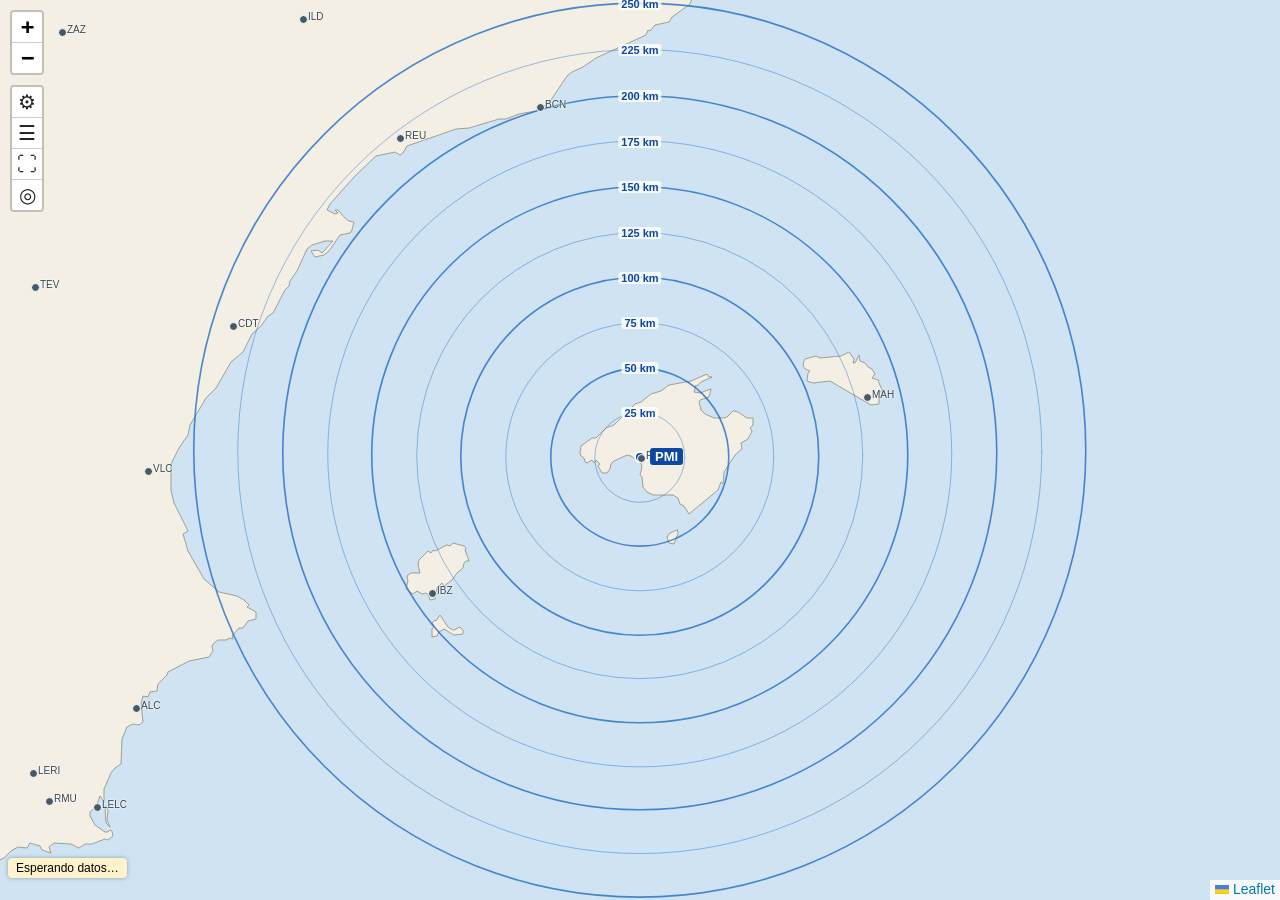
==== app/src/main/assets/map/index.html @ 1ceec9b4 "Mapa sin conexión con ajustes, lista por cercanía, estelas y filtros aire/tierra - Mapa web propio (" ====
<!doctype html>
<html lang="es">
<head>
  <meta charset="utf-8">
  <meta name="viewport" content="width=device-width, initial-scale=1, maximum-scale=1, user-scalable=no">
  <title>Radar ADS-B</title>
  <link rel="stylesheet" href="leaflet.css">
  <link rel="stylesheet" href="app.css">
</head>
<body>
  <div id="map"></div>
  <script src="leaflet.js"></script>
  <script src="basemap.js"></script>
  <script src="app.js"></script>
</body>
</html>
---- app/src/main/assets/map/leaflet.css ----
/* required styles */

.leaflet-pane,
.leaflet-tile,
.leaflet-marker-icon,
.leaflet-marker-shadow,
.leaflet-tile-container,
.leaflet-pane > svg,
.leaflet-pane > canvas,
.leaflet-zoom-box,
.leaflet-image-layer,
.leaflet-layer {
	position: absolute;
	left: 0;
	top: 0;
	}
.leaflet-container {
	overflow: hidden;
	}
.leaflet-tile,
.leaflet-marker-icon,
.leaflet-marker-shadow {
	-webkit-user-select: none;
	   -moz-user-select: none;
	        user-select: none;
	  -webkit-user-drag: none;
	}
/* Prevents IE11 from highlighting tiles in blue */
.leaflet-tile::selection {
	background: transparent;
}
/* Safari renders non-retina tile on retina better with this, but Chrome is worse */
.leaflet-safari .leaflet-tile {
	image-rendering: -webkit-optimize-contrast;
	}
/* hack that prevents hw layers "stretching" when loading new tiles */
.leaflet-safari .leaflet-tile-container {
	width: 1600px;
	height: 1600px;
	-webkit-transform-origin: 0 0;
	}
.leaflet-marker-icon,
.leaflet-marker-shadow {
	display: block;
	}
/* .leaflet-container svg: reset svg max-width decleration shipped in Joomla! (joomla.org) 3.x */
/* .leaflet-container img: map is broken in FF if you have max-width: 100% on tiles */
.leaflet-container .leaflet-overlay-pane svg {
	max-width: none !important;
	max-height: none !important;
	}
.leaflet-container .leaflet-marker-pane img,
.leaflet-container .leaflet-shadow-pane img,
.leaflet-container .leaflet-tile-pane img,
.leaflet-container img.leaflet-image-layer,
.leaflet-container .leaflet-tile {
	max-width: none !important;
	max-height: none !important;
	width: auto;
	padding: 0;
	}

.leaflet-container img.leaflet-tile {
	/* See: https://bugs.chromium.org/p/chromium/issues/detail?id=600120 */
	mix-blend-mode: plus-lighter;
}

.leaflet-container.leaflet-touch-zoom {
	-ms-touch-action: pan-x pan-y;
	touch-action: pan-x pan-y;
	}
.leaflet-container.leaflet-touch-drag {
	-ms-touch-action: pinch-zoom;
	/* Fallback for FF which doesn't support pinch-zoom */
	touch-action: none;
	touch-action: pinch-zoom;
}
.leaflet-container.leaflet-touch-drag.leaflet-touch-zoom {
	-ms-touch-action: none;
	touch-action: none;
}
.leaflet-container {
	-webkit-tap-highlight-color: transparent;
}
.leaflet-container a {
	-webkit-tap-highlight-color: rgba(51, 181, 229, 0.4);
}
.leaflet-tile {
	filter: inherit;
	visibility: hidden;
	}
.leaflet-tile-loaded {
	visibility: inherit;
	}
.leaflet-zoom-box {
	width: 0;
	height: 0;
	-moz-box-sizing: border-box;
	     box-sizing: border-box;
	z-index: 800;
	}
/* workaround for https://bugzilla.mozilla.org/show_bug.cgi?id=888319 */
.leaflet-overlay-pane svg {
	-moz-user-select: none;
	}

.leaflet-pane         { z-index: 400; }

.leaflet-tile-pane    { z-index: 200; }
.leaflet-overlay-pane { z-index: 400; }
.leaflet-shadow-pane  { z-index: 500; }
.leaflet-marker-pane  { z-index: 600; }
.leaflet-tooltip-pane   { z-index: 650; }
.leaflet-popup-pane   { z-index: 700; }

.leaflet-map-pane canvas { z-index: 100; }
.leaflet-map-pane svg    { z-index: 200; }

.leaflet-vml-shape {
	width: 1px;
	height: 1px;
	}
.lvml {
	behavior: url(#default#VML);
	display: inline-block;
	position: absolute;
	}


/* control positioning */

.leaflet-control {
	position: relative;
	z-index: 800;
	pointer-events: visiblePainted; /* IE 9-10 doesn't have auto */
	pointer-events: auto;
	}
.leaflet-top,
.leaflet-bottom {
	position: absolute;
	z-index: 1000;
	pointer-events: none;
	}
.leaflet-top {
	top: 0;
	}
.leaflet-right {
	right: 0;
	}
.leaflet-bottom {
	bottom: 0;
	}
.leaflet-left {
	left: 0;
	}
.leaflet-control {
	float: left;
	clear: both;
	}
.leaflet-right .leaflet-control {
	float: right;
	}
.leaflet-top .leaflet-control {
	margin-top: 10px;
	}
.leaflet-bottom .leaflet-control {
	margin-bottom: 10px;
	}
.leaflet-left .leaflet-control {
	margin-left: 10px;
	}
.leaflet-right .leaflet-control {
	margin-right: 10px;
	}


/* zoom and fade animations */

.leaflet-fade-anim .leaflet-popup {
	opacity: 0;
	-webkit-transition: opacity 0.2s linear;
	   -moz-transition: opacity 0.2s linear;
	        transition: opacity 0.2s linear;
	}
.leaflet-fade-anim .leaflet-map-pane .leaflet-popup {
	opacity: 1;
	}
.leaflet-zoom-animated {
	-webkit-transform-origin: 0 0;
	    -ms-transform-origin: 0 0;
	        transform-origin: 0 0;
	}
svg.leaflet-zoom-animated {
	will-change: transform;
}

.leaflet-zoom-anim .leaflet-zoom-animated {
	-webkit-transition: -webkit-transform 0.25s cubic-bezier(0,0,0.25,1);
	   -moz-transition:    -moz-transform 0.25s cubic-bezier(0,0,0.25,1);
	        transition:         transform 0.25s cubic-bezier(0,0,0.25,1);
	}
.leaflet-zoom-anim .leaflet-tile,
.leaflet-pan-anim .leaflet-tile {
	-webkit-transition: none;
	   -moz-transition: none;
	        transition: none;
	}

.leaflet-zoom-anim .leaflet-zoom-hide {
	visibility: hidden;
	}


/* cursors */

.leaflet-interactive {
	cursor: pointer;
	}
.leaflet-grab {
	cursor: -webkit-grab;
	cursor:    -moz-grab;
	cursor:         grab;
	}
.leaflet-crosshair,
.leaflet-crosshair .leaflet-interactive {
	cursor: crosshair;
	}
.leaflet-popup-pane,
.leaflet-control {
	cursor: auto;
	}
.leaflet-dragging .leaflet-grab,
.leaflet-dragging .leaflet-grab .leaflet-interactive,
.leaflet-dragging .leaflet-marker-draggable {
	cursor: move;
	cursor: -webkit-grabbing;
	cursor:    -moz-grabbing;
	cursor:         grabbing;
	}

/* marker & overlays interactivity */
.leaflet-marker-icon,
.leaflet-marker-shadow,
.leaflet-image-layer,
.leaflet-pane > svg path,
.leaflet-tile-container {
	pointer-events: none;
	}

.leaflet-marker-icon.leaflet-interactive,
.leaflet-image-layer.leaflet-interactive,
.leaflet-pane > svg path.leaflet-interactive,
svg.leaflet-image-layer.leaflet-interactive path {
	pointer-events: visiblePainted; /* IE 9-10 doesn't have auto */
	pointer-events: auto;
	}

/* visual tweaks */

.leaflet-container {
	background: #ddd;
	outline-offset: 1px;
	}
.leaflet-container a {
	color: #0078A8;
	}
.leaflet-zoom-box {
	border: 2px dotted #38f;
	background: rgba(255,255,255,0.5);
	}


/* general typography */
.leaflet-container {
	font-family: "Helvetica Neue", Arial, Helvetica, sans-serif;
	font-size: 12px;
	font-size: 0.75rem;
	line-height: 1.5;
	}


/* general toolbar styles */

.leaflet-bar {
	box-shadow: 0 1px 5px rgba(0,0,0,0.65);
	border-radius: 4px;
	}
.leaflet-bar a {
	background-color: #fff;
	border-bottom: 1px solid #ccc;
	width: 26px;
	height: 26px;
	line-height: 26px;
	display: block;
	text-align: center;
	text-decoration: none;
	color: black;
	}
.leaflet-bar a,
.leaflet-control-layers-toggle {
	background-position: 50% 50%;
	background-repeat: no-repeat;
	display: block;
	}
.leaflet-bar a:hover,
.leaflet-bar a:focus {
	background-color: #f4f4f4;
	}
.leaflet-bar a:first-child {
	border-top-left-radius: 4px;
	border-top-right-radius: 4px;
	}
.leaflet-bar a:last-child {
	border-bottom-left-radius: 4px;
	border-bottom-right-radius: 4px;
	border-bottom: none;
	}
.leaflet-bar a.leaflet-disabled {
	cursor: default;
	background-color: #f4f4f4;
	color: #bbb;
	}

.leaflet-touch .leaflet-bar a {
	width: 30px;
	height: 30px;
	line-height: 30px;
	}
.leaflet-touch .leaflet-bar a:first-child {
	border-top-left-radius: 2px;
	border-top-right-radius: 2px;
	}
.leaflet-touch .leaflet-bar a:last-child {
	border-bottom-left-radius: 2px;
	border-bottom-right-radius: 2px;
	}

/* zoom control */

.leaflet-control-zoom-in,
.leaflet-control-zoom-out {
	font: bold 18px 'Lucida Console', Monaco, monospace;
	text-indent: 1px;
	}

.leaflet-touch .leaflet-control-zoom-in, .leaflet-touch .leaflet-control-zoom-out  {
	font-size: 22px;
	}


/* layers control */

.leaflet-control-layers {
	box-shadow: 0 1px 5px rgba(0,0,0,0.4);
	background: #fff;
	border-radius: 5px;
	}
.leaflet-control-layers-toggle {
	background-image: url(images/layers.png);
	width: 36px;
	height: 36px;
	}
.leaflet-retina .leaflet-control-layers-toggle {
	background-image: url(images/layers-2x.png);
	background-size: 26px 26px;
	}
.leaflet-touch .leaflet-control-layers-toggle {
	width: 44px;
	height: 44px;
	}
.leaflet-control-layers .leaflet-control-layers-list,
.leaflet-control-layers-expanded .leaflet-control-layers-toggle {
	display: none;
	}
.leaflet-control-layers-expanded .leaflet-control-layers-list {
	display: block;
	position: relative;
	}
.leaflet-control-layers-expanded {
	padding: 6px 10px 6px 6px;
	color: #333;
	background: #fff;
	}
.leaflet-control-layers-scrollbar {
	overflow-y: scroll;
	overflow-x: hidden;
	padding-right: 5px;
	}
.leaflet-control-layers-selector {
	margin-top: 2px;
	position: relative;
	top: 1px;
	}
.leaflet-control-layers label {
	display: block;
	font-size: 13px;
	font-size: 1.08333em;
	}
.leaflet-control-layers-separator {
	height: 0;
	border-top: 1px solid #ddd;
	margin: 5px -10px 5px -6px;
	}

/* Default icon URLs */
.leaflet-default-icon-path { /* used only in path-guessing heuristic, see L.Icon.Default */
	background-image: url(images/marker-icon.png);
	}


/* attribution and scale controls */

.leaflet-container .leaflet-control-attribution {
	background: #fff;
	background: rgba(255, 255, 255, 0.8);
	margin: 0;
	}
.leaflet-control-attribution,
.leaflet-control-scale-line {
	padding: 0 5px;
	color: #333;
	line-height: 1.4;
	}
.leaflet-control-attribution a {
	text-decoration: none;
	}
.leaflet-control-attribution a:hover,
.leaflet-control-attribution a:focus {
	text-decoration: underline;
	}
.leaflet-attribution-flag {
	display: inline !important;
	vertical-align: baseline !important;
	width: 1em;
	height: 0.6669em;
	}
.leaflet-left .leaflet-control-scale {
	margin-left: 5px;
	}
.leaflet-bottom .leaflet-control-scale {
	margin-bottom: 5px;
	}
.leaflet-control-scale-line {
	border: 2px solid #777;
	border-top: none;
	line-height: 1.1;
	padding: 2px 5px 1px;
	white-space: nowrap;
	-moz-box-sizing: border-box;
	     box-sizing: border-box;
	background: rgba(255, 255, 255, 0.8);
	text-shadow: 1px 1px #fff;
	}
.leaflet-control-scale-line:not(:first-child) {
	border-top: 2px solid #777;
	border-bottom: none;
	margin-top: -2px;
	}
.leaflet-control-scale-line:not(:first-child):not(:last-child) {
	border-bottom: 2px solid #777;
	}

.leaflet-touch .leaflet-control-attribution,
.leaflet-touch .leaflet-control-layers,
.leaflet-touch .leaflet-bar {
	box-shadow: none;
	}
.leaflet-touch .leaflet-control-layers,
.leaflet-touch .leaflet-bar {
	border: 2px solid rgba(0,0,0,0.2);
	background-clip: padding-box;
	}


/* popup */

.leaflet-popup {
	position: absolute;
	text-align: center;
	margin-bottom: 20px;
	}
.leaflet-popup-content-wrapper {
	padding: 1px;
	text-align: left;
	border-radius: 12px;
	}
.leaflet-popup-content {
	margin: 13px 24px 13px 20px;
	line-height: 1.3;
	font-size: 13px;
	font-size: 1.08333em;
	min-height: 1px;
	}
.leaflet-popup-content p {
	margin: 17px 0;
	margin: 1.3em 0;
	}
.leaflet-popup-tip-container {
	width: 40px;
	height: 20px;
	position: absolute;
	left: 50%;
	margin-top: -1px;
	margin-left: -20px;
	overflow: hidden;
	pointer-events: none;
	}
.leaflet-popup-tip {
	width: 17px;
	height: 17px;
	padding: 1px;

	margin: -10px auto 0;
	pointer-events: auto;

	-webkit-transform: rotate(45deg);
	   -moz-transform: rotate(45deg);
	    -ms-transform: rotate(45deg);
	        transform: rotate(45deg);
	}
.leaflet-popup-content-wrapper,
.leaflet-popup-tip {
	background: white;
	color: #333;
	box-shadow: 0 3px 14px rgba(0,0,0,0.4);
	}
.leaflet-container a.leaflet-popup-close-button {
	position: absolute;
	top: 0;
	right: 0;
	border: none;
	text-align: center;
	width: 24px;
	height: 24px;
	font: 16px/24px Tahoma, Verdana, sans-serif;
	color: #757575;
	text-decoration: none;
	background: transparent;
	}
.leaflet-container a.leaflet-popup-close-button:hover,
.leaflet-container a.leaflet-popup-close-button:focus {
	color: #585858;
	}
.leaflet-popup-scrolled {
	overflow: auto;
	}

.leaflet-oldie .leaflet-popup-content-wrapper {
	-ms-zoom: 1;
	}
.leaflet-oldie .leaflet-popup-tip {
	width: 24px;
	margin: 0 auto;

	-ms-filter: "progid:DXImageTransform.Microsoft.Matrix(M11=0.70710678, M12=0.70710678, M21=-0.70710678, M22=0.70710678)";
	filter: progid:DXImageTransform.Microsoft.Matrix(M11=0.70710678, M12=0.70710678, M21=-0.70710678, M22=0.70710678);
	}

.leaflet-oldie .leaflet-control-zoom,
.leaflet-oldie .leaflet-control-layers,
.leaflet-oldie .leaflet-popup-content-wrapper,
.leaflet-oldie .leaflet-popup-tip {
	border: 1px solid #999;
	}


/* div icon */

.leaflet-div-icon {
	background: #fff;
	border: 1px solid #666;
	}


/* Tooltip */
/* Base styles for the element that has a tooltip */
.leaflet-tooltip {
	position: absolute;
	padding: 6px;
	background-color: #fff;
	border: 1px solid #fff;
	border-radius: 3px;
	color: #222;
	white-space: nowrap;
	-webkit-user-select: none;
	-moz-user-select: none;
	-ms-user-select: none;
	user-select: none;
	pointer-events: none;
	box-shadow: 0 1px 3px rgba(0,0,0,0.4);
	}
.leaflet-tooltip.leaflet-interactive {
	cursor: pointer;
	pointer-events: auto;
	}
.leaflet-tooltip-top:before,
.leaflet-tooltip-bottom:before,
.leaflet-tooltip-left:before,
.leaflet-tooltip-right:before {
	position: absolute;
	pointer-events: none;
	border: 6px solid transparent;
	background: transparent;
	content: "";
	}

/* Directions */

.leaflet-tooltip-bottom {
	margin-top: 6px;
}
.leaflet-tooltip-top {
	margin-top: -6px;
}
.leaflet-tooltip-bottom:before,
.leaflet-tooltip-top:before {
	left: 50%;
	margin-left: -6px;
	}
.leaflet-tooltip-top:before {
	bottom: 0;
	margin-bottom: -12px;
	border-top-color: #fff;
	}
.leaflet-tooltip-bottom:before {
	top: 0;
	margin-top: -12px;
	margin-left: -6px;
	border-bottom-color: #fff;
	}
.leaflet-tooltip-left {
	margin-left: -6px;
}
.leaflet-tooltip-right {
	margin-left: 6px;
}
.leaflet-tooltip-left:before,
.leaflet-tooltip-right:before {
	top: 50%;
	margin-top: -6px;
	}
.leaflet-tooltip-left:before {
	right: 0;
	margin-right: -12px;
	border-left-color: #fff;
	}
.leaflet-tooltip-right:before {
	left: 0;
	margin-left: -12px;
	border-right-color: #fff;
	}

/* Printing */

@media print {
	/* Prevent printers from removing background-images of controls. */
	.leaflet-control {
		-webkit-print-color-adjust: exact;
		print-color-adjust: exact;
		}
	}
---- app/src/main/assets/map/app.css ----
html, body { height: 100%; margin: 0; font-family: sans-serif; -webkit-tap-highlight-color: transparent; }
#map { position: absolute; inset: 0; background: #cfe3f2; }
.leaflet-container { font: 14px sans-serif; }

/* barra de botones (arriba a la izquierda, bajo el zoom) */
.rb { display: flex; flex-direction: column; }
.rb a { width: 36px; height: 36px; line-height: 36px; text-align: center; font-size: 20px; text-decoration: none; color: #222; cursor: pointer; }
.rb a.on { background: #1565c0; color: #fff; }

/* aviones */
.plane { background: none; border: none; }
.plane .ac { width: 28px; height: 28px; }
.plane.gnd .ac { width: 18px; height: 18px; margin: 5px; }
.plane svg { width: 100%; height: 100%; display: block; filter: drop-shadow(0 0 2px #fff); }
.plane.sel .ac { filter: drop-shadow(0 0 5px #000) drop-shadow(0 0 3px #ffeb3b); }
.plane .lbl { position: absolute; left: 26px; top: -2px; font: 12px/1.15 sans-serif; background: rgba(255,255,255,.88);
  padding: 1px 4px; border-radius: 3px; white-space: nowrap; box-shadow: 0 0 2px rgba(0,0,0,.35); pointer-events: none; }
.plane.gnd .lbl { left: 20px; }

/* anillos y aeropuertos */
.ring { background: none; border: none; }
.ring span { position: absolute; transform: translate(-50%, -50%); font: bold 11px sans-serif; color: #0d47a1;
  background: rgba(255,255,255,.8); padding: 0 3px; border-radius: 3px; white-space: nowrap; }
.refap { background: none; border: none; }
.refap span { position: absolute; left: 10px; top: -9px; font: bold 13px sans-serif; background: #0d47a1; color: #fff; padding: 1px 5px; border-radius: 3px; white-space: nowrap; }
.ap { background: none; border: none; }
.ap i { position: absolute; width: 7px; height: 7px; margin: -3px 0 0 -3px; border-radius: 50%; background: #455a64; border: 1px solid #fff; }
.ap span { position: absolute; left: 6px; top: -7px; font: 10px sans-serif; color: #37474f; white-space: nowrap; text-shadow: 0 0 2px #fff, 0 0 2px #fff; }
.zlt7 .ap.tM, .zlt7 .ap.tS, .zlt8 .ap.tS { display: none; }
.noap .ap { display: none; }

/* barra de estado */
#chip { position: absolute; left: 8px; bottom: 22px; z-index: 800; background: rgba(255,255,255,.92); border-radius: 4px; padding: 3px 8px; font-size: 12px; box-shadow: 0 0 4px rgba(0,0,0,.3); max-width: 70%; }
#chip.warn { background: #fff3cd; }

/* panel lateral */
#side { position: absolute; top: 0; right: 0; bottom: 0; width: 300px; max-width: 85%; background: #fff; z-index: 900; box-shadow: -2px 0 6px rgba(0,0,0,.3); display: none; flex-direction: column; }
#side.open { display: flex; }
#side .hd { padding: 8px 10px; background: #0d47a1; color: #fff; display: flex; align-items: center; gap: 8px; }
#side .hd b { flex: 1; font-size: 14px; }
#side .hd button, .xbtn { background: none; border: 0; color: inherit; font-size: 20px; cursor: pointer; padding: 0 4px; }
#list { flex: 1; overflow-y: auto; }
.row { padding: 7px 10px; border-bottom: 1px solid #e0e0e0; cursor: pointer; }
.row.sel { background: #fff8e1; }
.row .l1 { display: flex; justify-content: space-between; font-weight: bold; font-size: 15px; }
.row .l2 { font-size: 12px; color: #555; margin-top: 1px; }
.row .tag { display: inline-block; font-size: 10px; padding: 0 5px; border-radius: 8px; background: #546e7a; color: #fff; margin-left: 4px; }
.row .tag.nopos { background: #9e9e9e; }
#detail { border-bottom: 2px solid #0d47a1; background: #fffde7; padding: 6px 10px; font-size: 13px; display: none; }
#detail table { width: 100%; border-collapse: collapse; }
#detail td { padding: 1px 0; } #detail td:first-child { color: #666; width: 45%; }
#detail .t { display: flex; justify-content: space-between; align-items: center; font-weight: bold; font-size: 15px; margin-bottom: 3px; }
.empty { padding: 14px; color: #666; font-size: 13px; }

/* ajustes */
#settings { position: absolute; inset: 0; z-index: 1000; background: rgba(0,0,0,.45); display: none; align-items: center; justify-content: center; }
#settings.open { display: flex; }
#settings .box { background: #fff; width: 480px; max-width: 94%; max-height: 92%; border-radius: 8px; display: flex; flex-direction: column; overflow: hidden; }
#settings .hd { padding: 10px 14px; background: #0d47a1; color: #fff; display: flex; align-items: center; }
#settings .hd b { flex: 1; font-size: 16px; }
#settings .body { overflow-y: auto; padding: 4px 14px 14px; }
#settings h3 { margin: 14px 0 4px; font-size: 14px; color: #0d47a1; border-bottom: 1px solid #cfd8dc; padding-bottom: 2px; }
#settings .f { display: flex; align-items: center; justify-content: space-between; gap: 8px; margin: 6px 0; font-size: 14px; }
#settings .f.c { justify-content: flex-start; }
#settings select, #settings input[type=number], #settings input[type=text] { font-size: 14px; padding: 4px; max-width: 55%; }
#settings input[type=number] { width: 80px; }
#settings .chk { display: flex; flex-wrap: wrap; gap: 4px 14px; font-size: 14px; }
#settings button.b { font-size: 14px; padding: 6px 10px; margin: 4px 6px 0 0; }
#settings .note { font-size: 12px; color: #666; margin: 2px 0; }
.toast { position: absolute; left: 50%; bottom: 60px; transform: translateX(-50%); background: #323232; color: #fff; padding: 6px 12px; border-radius: 4px; z-index: 1200; font-size: 13px; }
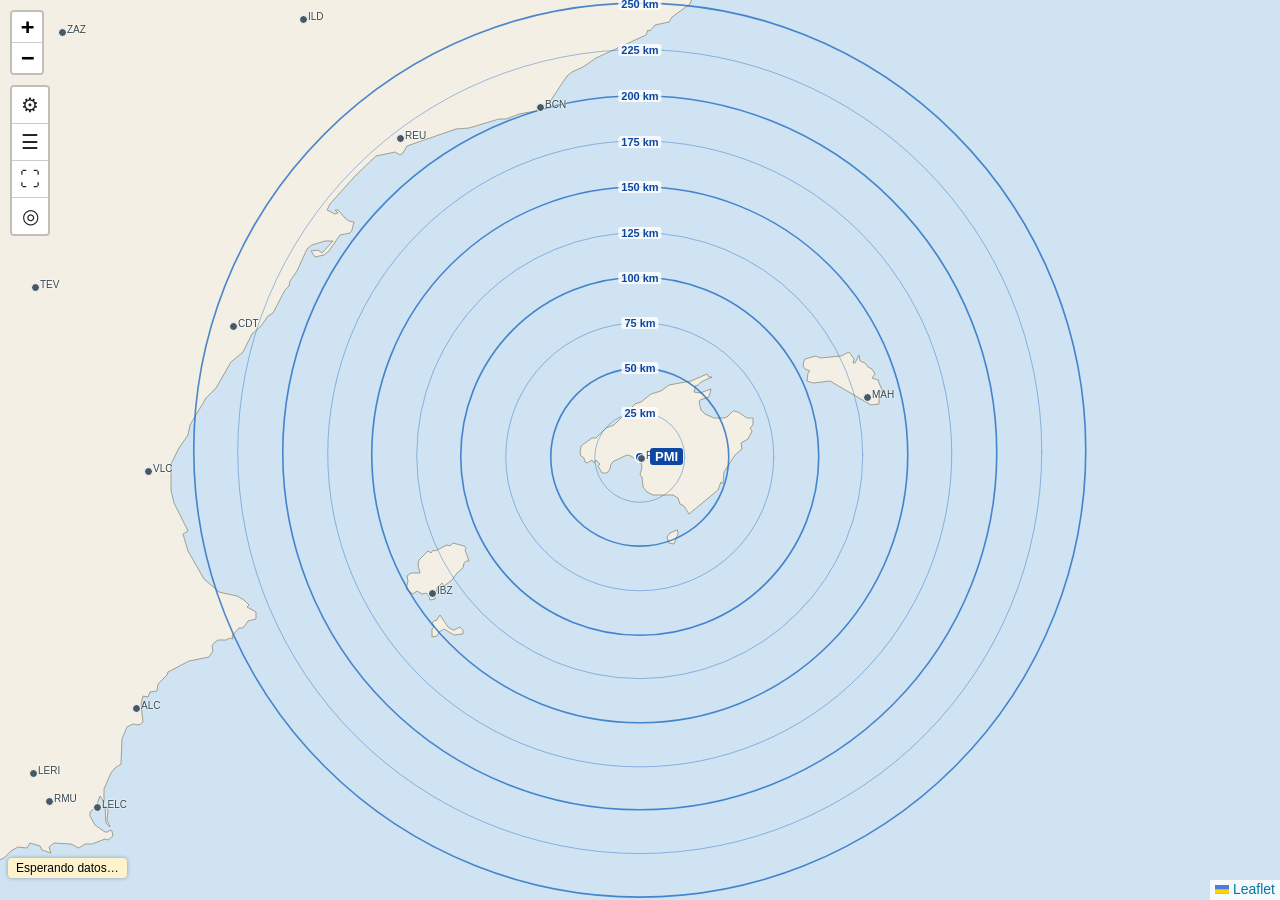
==== commit d3e8e13e: "Matrícula junto al indicativo en la lista, ficha y etiquetas (base offline ICAO→matrícula) Co-Author" ====
--- a/app/src/main/assets/map/index.html
+++ b/app/src/main/assets/map/index.html
@@ -2,7 +2,7 @@
 <html lang="es">
 <head>
   <meta charset="utf-8">
-  <meta name="viewport" content="width=device-width, initial-scale=1, maximum-scale=1, user-scalable=no">
+  <meta name="viewport" content="width=device-width, initial-scale=1, maximum-scale=1, user-scalable=no, viewport-fit=cover">
   <title>Radar ADS-B</title>
   <link rel="stylesheet" href="leaflet.css">
   <link rel="stylesheet" href="app.css">
--- a/app/src/main/assets/map/app.css
+++ b/app/src/main/assets/map/app.css
@@ -1,11 +1,11 @@
-html, body { height: 100%; margin: 0; font-family: sans-serif; -webkit-tap-highlight-color: transparent; }
-#map { position: absolute; inset: 0; background: #cfe3f2; }
+html, body { height: 100%; margin: 0; overflow: hidden; font-family: sans-serif; -webkit-tap-highlight-color: transparent; }
+#map { position: fixed; inset: 0; background: #cfe3f2; }
 .leaflet-container { font: 14px sans-serif; }
 
 /* barra de botones (arriba a la izquierda, bajo el zoom) */
 .rb { display: flex; flex-direction: column; }
-.rb a { width: 36px; height: 36px; line-height: 36px; text-align: center; font-size: 20px; text-decoration: none; color: #222; cursor: pointer; }
-.rb a.on { background: #1565c0; color: #fff; }
+.leaflet-bar.rb a, .leaflet-touch .leaflet-bar.rb a { width: 36px; height: 36px; line-height: 36px; text-align: center; font-size: 20px; text-decoration: none; color: #222; cursor: pointer; }
+.leaflet-bar.rb a.on { background: #1565c0; color: #fff; }
 
 /* aviones */
 .plane { background: none; border: none; }
@@ -30,7 +30,7 @@
 .noap .ap { display: none; }
 
 /* barra de estado */
-#chip { position: absolute; left: 8px; bottom: 22px; z-index: 800; background: rgba(255,255,255,.92); border-radius: 4px; padding: 3px 8px; font-size: 12px; box-shadow: 0 0 4px rgba(0,0,0,.3); max-width: 70%; }
+#chip { position: absolute; left: 8px; bottom: calc(22px + env(safe-area-inset-bottom, 0px)); z-index: 800; background: rgba(255,255,255,.92); border-radius: 4px; padding: 3px 8px; font-size: 12px; box-shadow: 0 0 4px rgba(0,0,0,.3); max-width: 70%; }
 #chip.warn { background: #fff3cd; }
 
 /* panel lateral */
@@ -45,6 +45,7 @@
 .row .l1 { display: flex; justify-content: space-between; font-weight: bold; font-size: 15px; }
 .row .l2 { font-size: 12px; color: #555; margin-top: 1px; }
 .row .tag { display: inline-block; font-size: 10px; padding: 0 5px; border-radius: 8px; background: #546e7a; color: #fff; margin-left: 4px; }
+.row .reg { display: inline-block; margin-left: 6px; padding: 0 5px; border-radius: 3px; background: #e3f2fd; color: #0d47a1; font: 600 12px/18px monospace; letter-spacing: .3px; vertical-align: 1px; }
 .row .tag.nopos { background: #9e9e9e; }
 #detail { border-bottom: 2px solid #0d47a1; background: #fffde7; padding: 6px 10px; font-size: 13px; display: none; }
 #detail table { width: 100%; border-collapse: collapse; }
@@ -68,3 +69,40 @@
 #settings button.b { font-size: 14px; padding: 6px 10px; margin: 4px 6px 0 0; }
 #settings .note { font-size: 12px; color: #666; margin: 2px 0; }
 .toast { position: absolute; left: 50%; bottom: 60px; transform: translateX(-50%); background: #323232; color: #fff; padding: 6px 12px; border-radius: 4px; z-index: 1200; font-size: 13px; }
+
+/* ping de actividad de cada avión: punto que late al llegar un mensaje + segundos desde el último */
+.row .l2 { display: flex; justify-content: space-between; align-items: center; gap: 8px; }
+.pg { display: inline-flex; align-items: center; gap: 5px; white-space: nowrap; flex: none; font-size: 12px; }
+.pg b { font-variant-numeric: tabular-nums; min-width: 2.2em; text-align: right; }
+.pg .dot { width: 9px; height: 9px; border-radius: 50%; background: #9e9e9e; display: inline-block; }
+.pg.ok .dot { background: #2e7d32; } .pg.ok b { color: #2e7d32; }
+.pg.warn .dot { background: #f9a825; } .pg.warn b { color: #b26a00; }
+.pg.bad .dot { background: #c62828; } .pg.bad b { color: #c62828; }
+.pg .dot.pulse { animation: ping .9s ease-out; }
+@keyframes ping { 0% { box-shadow: 0 0 0 0 rgba(46, 125, 50, .8); } 100% { box-shadow: 0 0 0 11px rgba(46, 125, 50, 0); } }
+
+/* ---------- pantallas táctiles y pequeñas (móvil, tableta pequeña) ---------- */
+@media (pointer: coarse) {
+  .leaflet-bar.rb a, .leaflet-touch .leaflet-bar.rb a, .leaflet-touch .leaflet-bar a { width: 44px; height: 44px; line-height: 44px; font-size: 22px; }
+  .row { padding: 10px 12px; }
+  #settings .f { margin: 10px 0; }
+  #settings input[type=checkbox] { width: 20px; height: 20px; }
+  #settings button.b { padding: 10px 14px; }
+  .xbtn, #side .hd button { min-width: 44px; min-height: 44px; }
+}
+#side { padding-bottom: env(safe-area-inset-bottom, 0px); }
+@media (max-width: 640px) {
+  /* ventana de ajustes a pantalla completa y con letra de 16 px (iOS no hace zoom al tocar un campo) */
+  #settings .box { width: 100%; max-width: 100%; height: 100%; max-height: 100%; border-radius: 0; }
+  #settings select, #settings input[type=number], #settings input[type=text] { font-size: 16px; max-width: 52%; }
+  #settings .hd { padding-top: calc(10px + env(safe-area-inset-top, 0px)); }
+}
+@media (max-width: 640px) and (orientation: portrait) {
+  /* la lista pasa a ser una hoja inferior: el mapa sigue visible encima */
+  #side { top: auto; left: 0; right: 0; width: auto; max-width: none; height: 50%; box-shadow: 0 -2px 6px rgba(0,0,0,.3); }
+  body.panel-open #chip { bottom: calc(50% + 8px); }
+  body.panel-open .leaflet-bottom { bottom: 50%; }
+}
+@media (max-width: 640px) and (orientation: landscape) {
+  #side { width: 55%; max-width: 55%; }
+}
